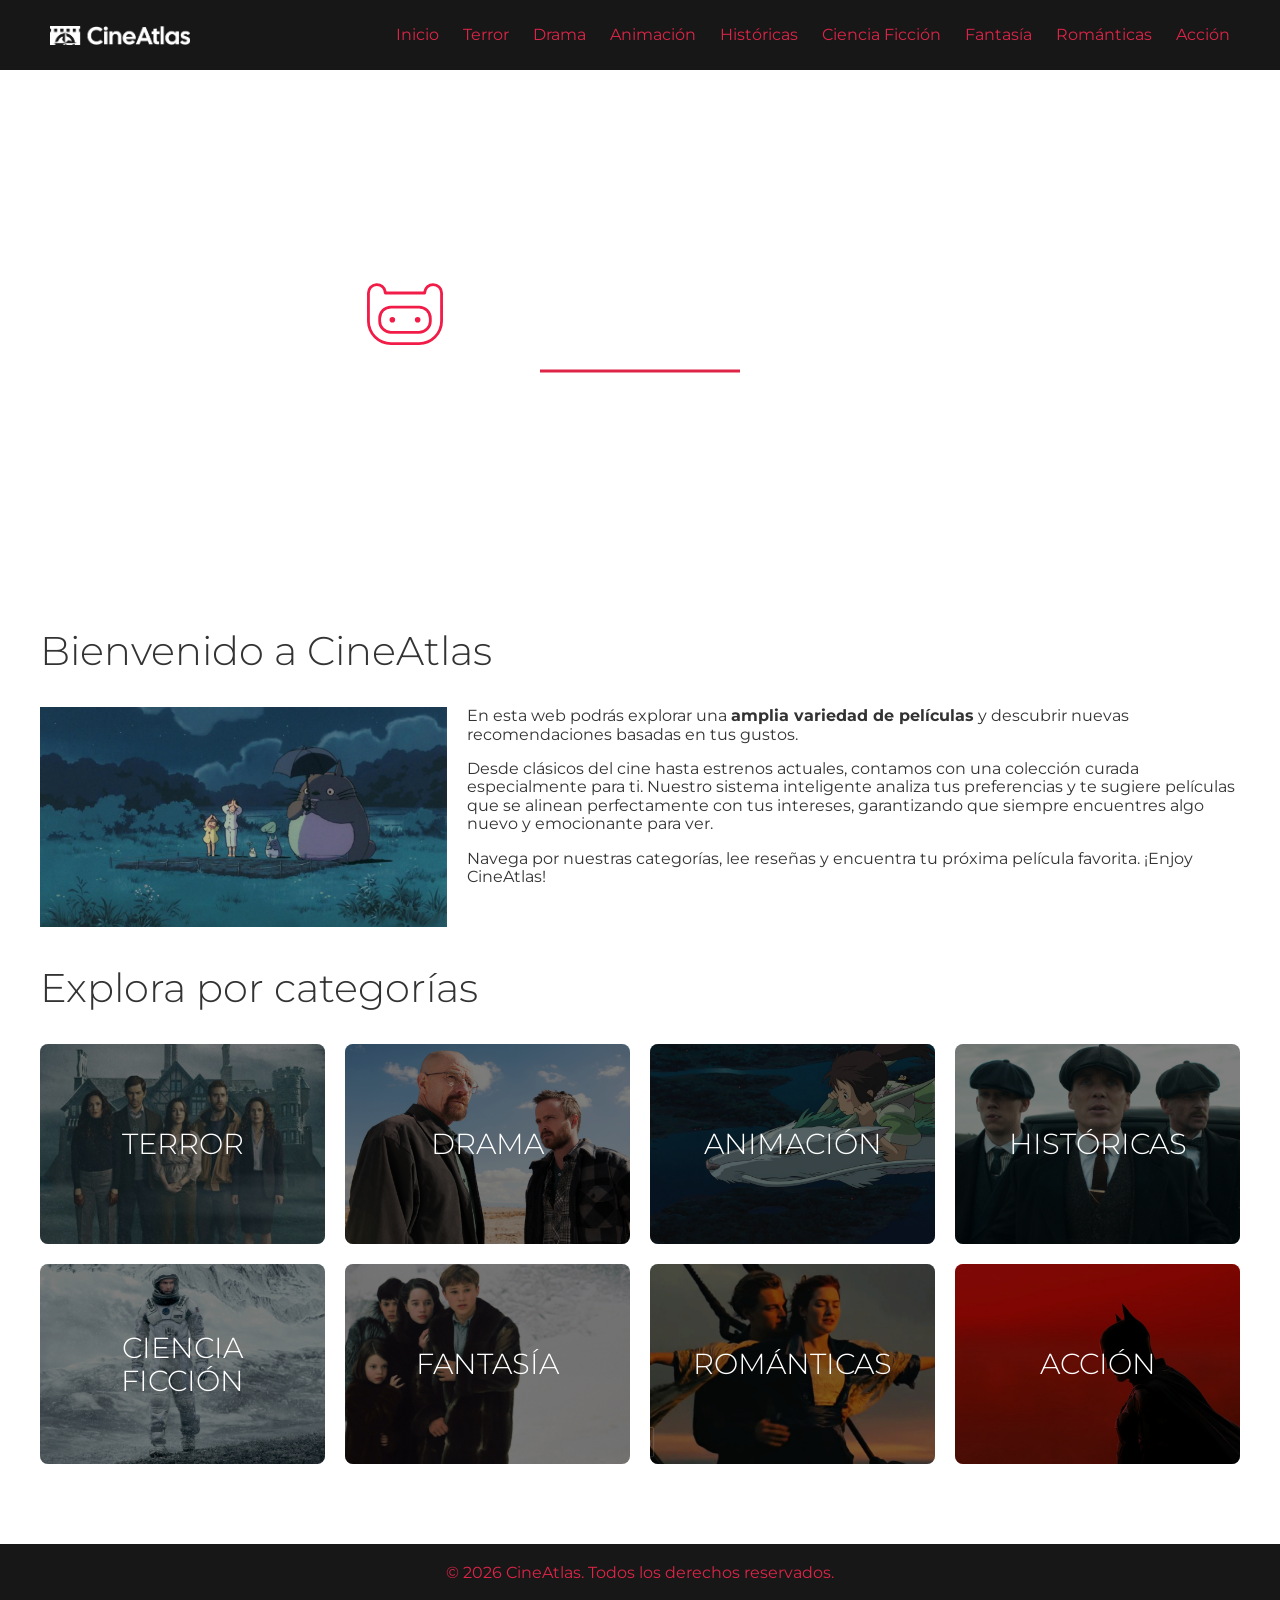
==== index.html @ 6f2cd860 "Merge branch 'main' into andiee" ====
<!DOCTYPE html>
<!--[if lt IE 7]>      <html class="no-js lt-ie9 lt-ie8 lt-ie7"> <![endif]-->
<!--[if IE 7]>         <html class="no-js lt-ie9 lt-ie8"> <![endif]-->
<!--[if IE 8]>         <html class="no-js lt-ie9"> <![endif]-->
<!--[if gt IE 8]>      <html class="no-js"> <!--<![endif]-->
<html>
    <head>
        <meta charset="utf-8">
        <meta http-equiv="X-UA-Compatible" content="IE=edge">
        <title>CineAtlas</title>
        <meta name="description" content="CineAtlas - página de recomendación de películas basada en la similitud de los géneros y las calificaciones de los usuarios.">
        <meta name="viewport" content="width=device-width, initial-scale=1">
        <!-- Favicons -->
        <link rel="icon" href="./favicon.ico" sizes="any">
        <link rel="icon" type="image/png" sizes="16x16" href="./assets/icons/favicon-16x16.png">
        <link rel="icon" type="image/png" sizes="32x32" href="./assets/icons/favicon-32x32.png">
        <link rel="apple-touch-icon" sizes="180x180" href="./assets/icons/apple-touch-icon.png">
        <link rel="manifest" href="./assets/icons/site.webmanifest">
        <link rel="stylesheet" href="./src/css/normalize.css">
        <link rel="stylesheet" href="./src/css/main.css">
    </head>
    <body>
        <!--[if lt IE 7]>
            <p class="browsehappy">You are using an <strong>outdated</strong> browser. Please <a href="#">upgrade your browser</a> to improve your experience.</p>
        <![endif]-->
        <header>
            <nav id="menu">
                <img id="logo" alt="CineAtlas Logo" src="./assets/img/logo_white.png">
                <ul>
                    <li><a href="./index.html">Inicio</a></li>
                    <li><a href="./pages/terror.html">Terror</a></li>
                    <li><a href="./pages/drama.html">Drama</a></li>
                    <li><a href="./pages/animacion.html">Animación</a></li>
                    <li><a href="./pages/historicas.html">Históricas</a></li>
                    <li><a href="./pages/cienciaficcion.html">Ciencia Ficción</a></li>
                    <li><a href="./pages/fantasia.html">Fantasía</a></li>
                    <li><a href="./pages/romanticas.html">Románticas</a></li>
                    <li><a href="./pages/accion.html">Acción</a></li>
                </ul>
            </nav>
        </header>
        <main id="home">
            <section class="hero">
                <video id="hero-video" src="./assets/video/hero_optimizado.mp4" autoplay muted loop></video>
                <div class="hero-text">
                    <h1 class="section-title"><img class="icon finn" src="./assets/icons/pages/home/finn.svg" alt="Finn Icon" /> CineAtlas</h1>
                    <p class="subtitle">¡El cine como nunca antes lo habías vivido!</p>
                </div>
            </section>
            <div class="container">
                <section id="bienvenida">
                    <h2>Bienvenido a CineAtlas</h2>
                    <article id="terminator_salvation_film" class="texto_foto">
                        <div class="listado_imagen">
                            <img src="./assets/img/animacion/My_Neighbour_Totoro_043.jpg" alt="Escena de la película My Neighbour Totoro">
                        </div>
                        <div class="listado_texto">
                            <p>En esta web podrás explorar una <strong>amplia variedad de películas</strong> y descubrir nuevas recomendaciones basadas en tus gustos.</p>
                            <p>Desde clásicos del cine hasta estrenos actuales, contamos con una colección curada especialmente para ti. Nuestro sistema inteligente analiza tus preferencias y te sugiere películas que se alinean perfectamente con tus intereses, garantizando que siempre encuentres algo nuevo y emocionante para ver.</p>
                            <p>Navega por nuestras categorías, lee reseñas y encuentra tu próxima película favorita. ¡Enjoy CineAtlas!</p>
                        </div>
                    </article>
                    </section>
                <section id="categorias">
                    <h2>Explora por categorías</h2>
                    <div class="categorias_grid">
                        <a href="./pages/terror.html" class="categoria_card"
                            style="background-image: url('./assets/img/terror/hill-house.jpg');">
                            <h3>Terror</h3>
                        </a>
                        <a href="./pages/drama.html" class="categoria_card"
                            style="background-image: url('./assets/img/drama/breaking-bad.jpg');">
                            <h3>Drama</h3>
                        </a>
                        <a href="./pages/animacion.html" class="categoria_card"
                            style="background-image: url('./assets/img/animacion/Spirited_Away_058.jpg');">
                            <h3>Animación</h3>
                        </a>
                        <a href="./pages/historicas.html" class="categoria_card"
                            style="background-image: url('./assets/img/historicas/peaky blinders.jpg');">
                            <h3>Históricas</h3>
                        </a>
                        <a href="./pages/cienciaficcion.html" class="categoria_card"
                            style="background-image: url('./assets/img/cienciaficcion/interestelar.jpg');">
                            <h3>Ciencia Ficción</h3>
                        </a>
                        <a href="./pages/fantasia.html" class="categoria_card"
                            style="background-image: url('./assets/img/fantasia/narnia.jpg');">
                            <h3>Fantasía</h3>
                        </a>
                        <a href="./pages/romanticas.html" class="categoria_card"
                            style="background-image: url('./assets/img/romanticas/titanic.jpg');">
                            <h3>Románticas</h3>
                        </a>
                        <a href="./pages/accion.html" class="categoria_card"
                            style="background-image: url('./assets/img/accion/the_batman.jpg');">
                            <h3>Acción</h3>
                        </a>
                </section>
            </div>
        </main>
        <footer>
            <p>&copy; 2026 CineAtlas. Todos los derechos reservados.</p>
        </footer>
        <script src="./src/js/main.js" async defer></script>
    </body>
</html>
---- src/css/main.css ----
@import url('https://fonts.googleapis.com/css2?family=Montserrat:ital@0;1&display=swap');
@import url('https://fonts.googleapis.com/css2?family=Montserrat:ital,wght@0,300;1,300&display=swap');

:root {
    --primary-color: #171717;
    --secondary-color: #de2547;
    --background-color: #ffffff;
    --text-color: #333;
    --text-button-color: #ffffff;
    --font-family: "Montserrat", sans-serif;
    --font-weight-titulos: 300;
    --font-weight-texto: 400;
    --color-hover: color-mix(in hsl shorter hue, var(--secondary-color) 100%, #000000 19.4%);
    --color-star: #d6c100;
}

html, body {
    height: 100%; /* Que el contenido ocupe el espacio disponible */
}

body {
    padding: 0;
    background-color: var(--background-color);
    box-sizing: border-box;
    font-family: var(--font-family);
    font-optical-sizing: auto;
    font-weight: var(--font-weight-texto);
    font-style: normal;
    color: var(--text-color);

    /* Que el contenido ocupe el espacio disponible */
    display: flex;
    flex-direction: column;
    min-height: 100vh;
}

main {
    flex: 1; /* Que el contenido ocupe el espacio disponible */
}

h1, h2, h3, h4, h5, h6 {
    font-weight: var(--font-weight-titulos);
    font-style: normal;
}

h1 {
    font-size: 3em;
}

h2 {
    font-size: 2.5em;
}

h3 {
    font-size: 2em;
}

p {
    margin: 0 0 1em 0;
}

/* Estilos para enlaces */
a {
    text-decoration: none;
    color: inherit;
}

a:hover, a:focus, a:active {
    color: var(--color-hover);
    text-decoration: underline;
}

/* Estilos para listas */
ul, ol {
    padding-left: 20px;
    text-decoration: none;
}

li {
  display: inline-block;
}

/* Estilos para tablas */
table {
    border-collapse: collapse;
    width: 100%;
}

/* Botones */
.btn {
    background-color: var(--secondary-color);
    color: var(--text-button-color);
    border: none;
    padding: 10px 20px;
    cursor: pointer;
}

.btn:hover, .btn:focus, .btn:active {
    background-color: var(--color-hover);
    position: relative;
    top: -1px;
}

/* Iconos */

.icon {
  width: 60px;
  height: auto;
}

h2:has(.icon) {
  display: flex;
  align-items: center;
  gap: 10px;
}

/* CONTENEDOR GENERAL */
.container {
  max-width: 1200px;
  margin: 0 auto;
  padding: 20px;
}

/* Header / Menú principal */

/* Barra superior negra */
header {
  background-color: var(--primary-color);
  width: 100%;
}

#logo {
  width: 100%;
  max-width: 140px;
  padding: 10px;
  height: auto;
}

/* Contenedor del menú */
nav#menu {
  display: flex;
  flex-direction: row;
  justify-content: space-between;
  align-items: center;
  gap: 20px;
  max-width: 1200px; /* Limito la anchura máxima del menú para pantallas muy grandes */
  margin: auto; /* Centro el menú */
  padding: 10px 20px; /* Añado márgenes interiores*/
}

/* Enlaces del menú */
nav#menu a {
  color: var(--secondary-color);
  font-size: 1em;
  padding: 0 10px;
}

nav#menu a:hover, nav#menu a:focus, nav#menu a:active {
  color: var(--color-hover);
  text-decoration: none; /* Quito el subrayado de los enlaces del menú cuando tengo el cursor encima */
}

/* Títulos de sección */

.section-title {
  text-align: center;
  text-transform: uppercase; /* Siempre en mayúsculas */
  margin: 40px 0; /* Centrado con espacio arriba y abajo*/
  position: relative;
}

.subtitle {
  color: var(--background-color);
}


/* Línea roja debajo del título */
.section-title::after {
  content: "";
  display: block;
  width: 200px;
  height: 3px;
  background-color: var(--secondary-color);
  margin: 10px auto 0 auto; /* Centra la línea */
}


.icon_star {
  fill: var(--color-star);
}


.timeline ul {
  display: flex;
  flex-direction: column;
  align-items: center;
}

.timeline ul li {
  position: relative;
  margin-bottom: 40px;
  background-color: var(--secondary-color);
  color: var(--background-color);
  padding: 10px;
}
.timeline ul li::after {
  content: "";
  position: absolute;
  bottom: -40px;
  left: 50%;
  height: 40px;
  width: 2px;
  background-color: var(--secondary-color);
}

.timeline ul li:last-child::after {
  display: none;
}


/* Footer negro y rojo */

footer {
  background-color: var(--primary-color);
  color: var(--secondary-color);
  text-align: center;
  padding: 20px;
  margin-top: 60px; /* Separación con el contenido */
}

footer p {
  margin: 0;
}


/*********************
******** HOME ********
**********************/

.hero {
  position: relative;
}

.hero #hero-video {
  width: 100%;
  height: auto;
  max-height: 500px;
  object-fit: cover;
  object-position: center 30%;
  position: relative;
  filter: brightness(50%);
}

.hero .hero-text {
  position: absolute;
  width: 100%;
  top: 40%;
}

.hero .section-title {
  width: 100%;
  font-size: 5em;
  transform: translateY(-50%);
  color: var(--background-color);
  margin-bottom: 0;
}

.hero .section-title .icon.finn {
  width: 90px;
  position: relative;
  top: 19px;
  filter: brightness(0) saturate(100%) invert(23%) sepia(94%) saturate(5573%) hue-rotate(339deg) brightness(98%) contrast(93%);
  animation: colorinchis 1s linear infinite;
}


.hero .subtitle {
  width: 100%;
  font-size: 2.7em;
  text-align: center;
  transform: translateY(-50%);
  color: var(--background-color);
  margin: 0;
}

#bienvenida article {
  display: flex;
  gap: 20px;
}
#bienvenida article img{
  max-width: 100%;
  height: auto;
}

.categorias_grid {
  display: grid;
  grid-template-columns: repeat(auto-fit, minmax(250px, 1fr));
  gap: 20px;
  margin-top: 30px;
}

.categoria_card {
  position: relative;
  display: flex;
  align-items: center;
  justify-content: center;
  min-height: 200px;
  background-size: cover;
  background-position: center;
  background-repeat: no-repeat;
  border-radius: 8px;
  overflow: hidden;
  transition: transform 0.3s ease;
}

.categoria_card::before {
  content: "";
  position: absolute;
  top: 0;
  left: 0;
  width: 100%;
  height: 100%;
  background-color: rgba(0, 0, 0, 0.5);
  transition: background-color 0.3s ease;
}

.categoria_card h3 {
  position: relative;
  z-index: 1;
  color: var(--background-color);
  text-align: center;
  margin: 0;
  padding: 20px;
  font-size: 1.8em;
  text-transform: uppercase;
}

.categoria_card:hover {
  transform: translateY(-5px);
}

.categoria_card:hover::before {
  background-color: rgba(0, 0, 0, 0.3);
}

.categoria_card:hover h3 {
  text-decoration: none;
  color: var(--background-color);
}

/* Animaciones */
@keyframes colorinchis {
  0% {
    filter: brightness(0) saturate(100%) invert(23%) sepia(94%) saturate(5573%) hue-rotate(0deg) brightness(98%) contrast(93%);
  }
  100% {
    filter: brightness(0) saturate(100%) invert(23%) sepia(94%) saturate(5573%) hue-rotate(360deg) brightness(98%) contrast(93%);
  }
}
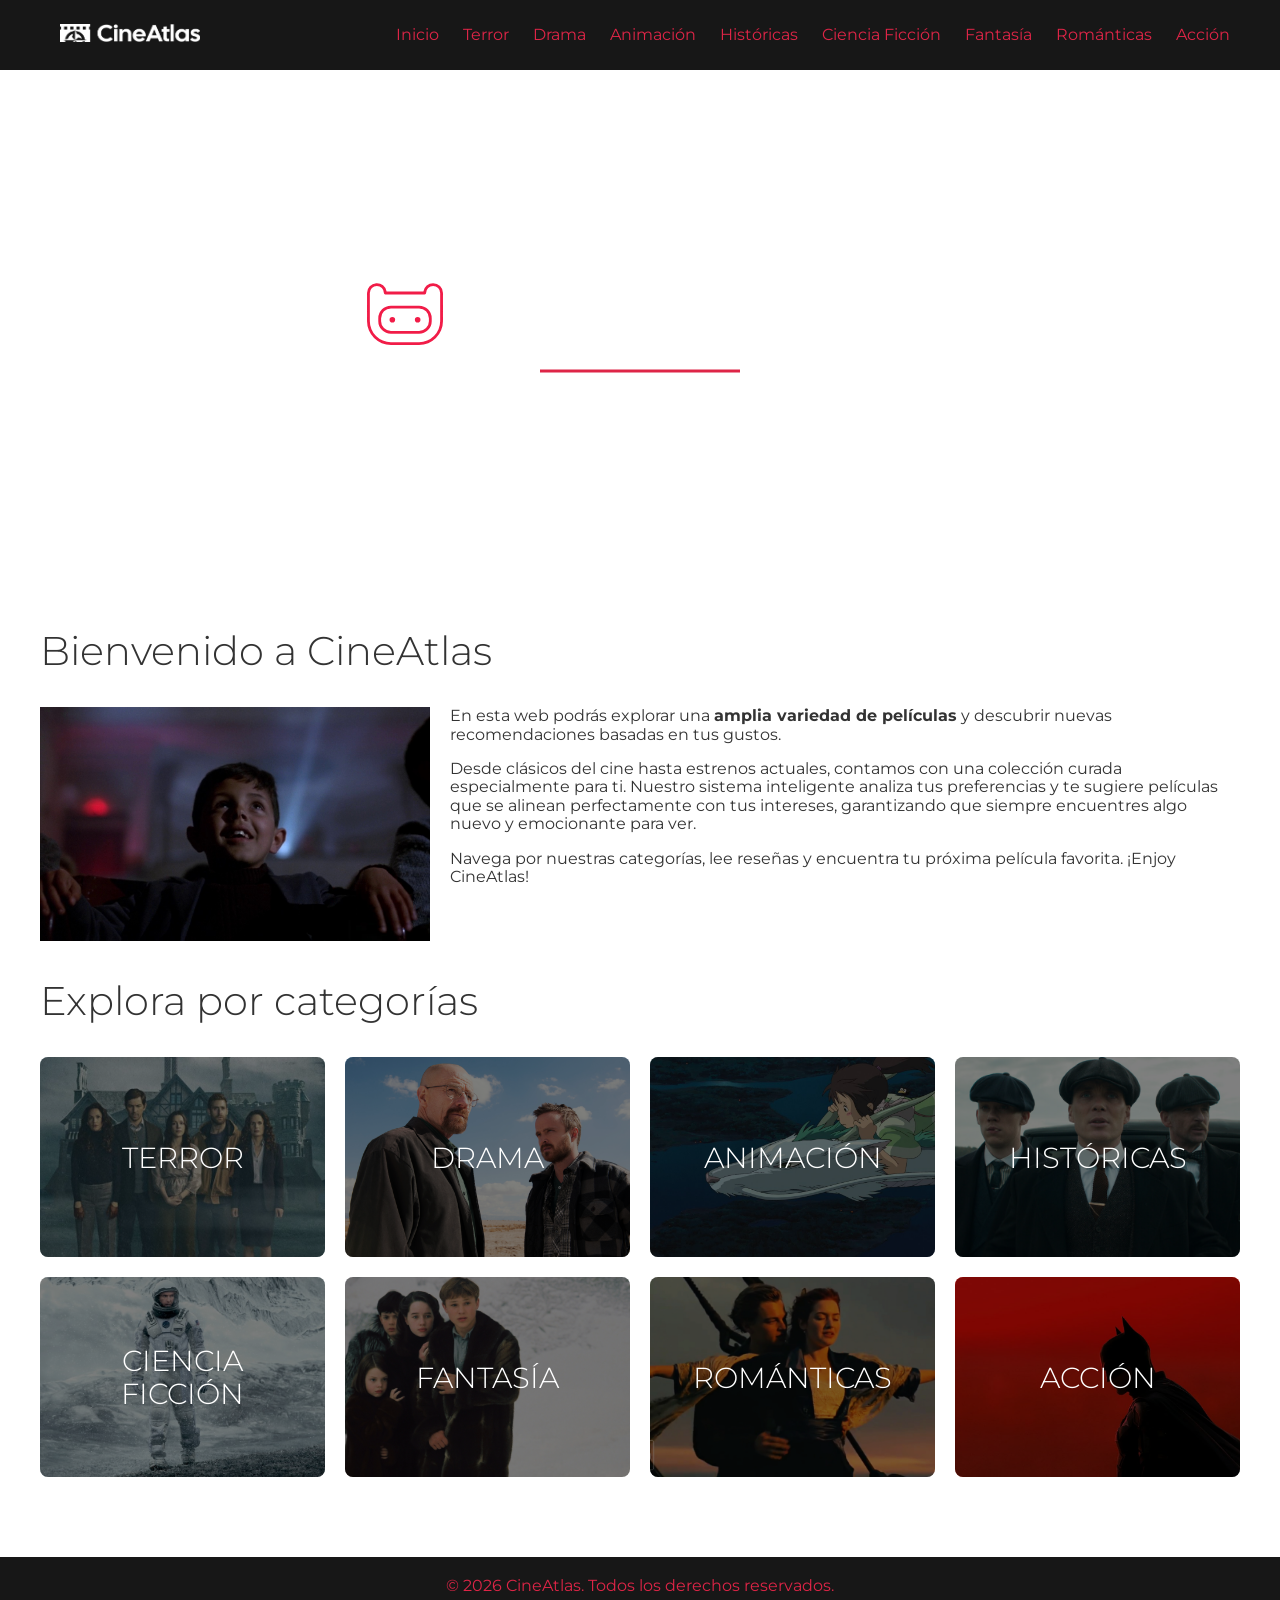
==== commit 0c5ebcdf: "Merge pull request #5 from VegaTF/mar Imagen index y enlace logo menu en todas las páginas" ====
--- a/index.html
+++ b/index.html
@@ -25,7 +25,7 @@
         <![endif]-->
         <header>
             <nav id="menu">
-                <img id="logo" alt="CineAtlas Logo" src="./assets/img/logo_white.png">
+                <a href="./index.html"><img id="logo" alt="CineAtlas Logo" src="./assets/img/logo_white.png"></a>
                 <ul>
                     <li><a href="./index.html">Inicio</a></li>
                     <li><a href="./pages/terror.html">Terror</a></li>
@@ -52,7 +52,7 @@
                     <h2>Bienvenido a CineAtlas</h2>
                     <article id="terminator_salvation_film" class="texto_foto">
                         <div class="listado_imagen">
-                            <img src="./assets/img/animacion/My_Neighbour_Totoro_043.jpg" alt="Escena de la película My Neighbour Totoro">
+                            <img src="./assets/img/cinema_paradiso.jpg" alt="Escena de la película Cinema Paradiso">
                         </div>
                         <div class="listado_texto">
                             <p>En esta web podrás explorar una <strong>amplia variedad de películas</strong> y descubrir nuevas recomendaciones basadas en tus gustos.</p>
--- a/src/css/main.css
+++ b/src/css/main.css
@@ -356,4 +356,14 @@
   100% {
     filter: brightness(0) saturate(100%) invert(23%) sepia(94%) saturate(5573%) hue-rotate(360deg) brightness(98%) contrast(93%);
   }
+}
+
+/*FINN MUEVE LA CABECITA CUANDO PASAS POR EL*/
+.icon {
+    width: 50px;
+    transition: transform 0.5s;
+}
+
+.icon:hover {
+    transform: rotate(20deg);
 }
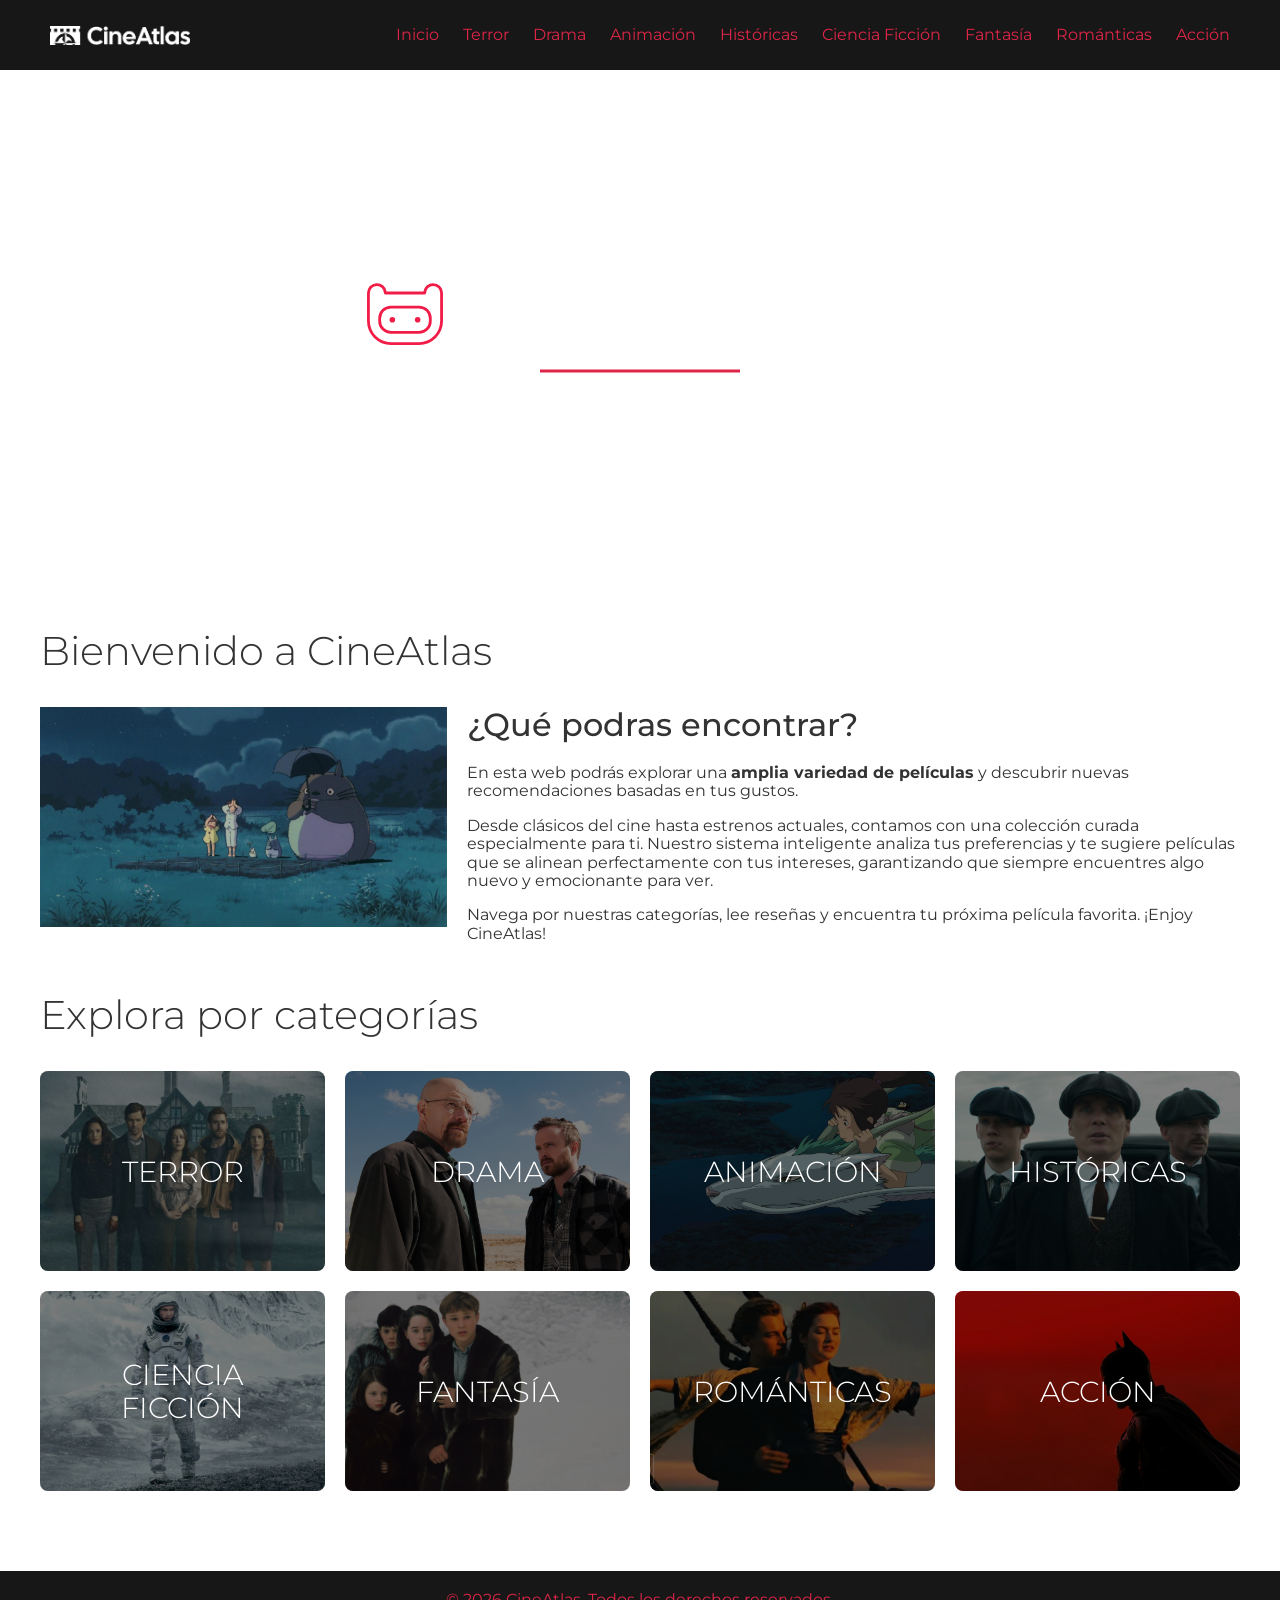
==== commit 997f8ede: "🚀perf:(🟢 App): Cambios para pasar validación html css" ====
--- a/index.html
+++ b/index.html
@@ -2,8 +2,8 @@
 <!--[if lt IE 7]>      <html class="no-js lt-ie9 lt-ie8 lt-ie7"> <![endif]-->
 <!--[if IE 7]>         <html class="no-js lt-ie9 lt-ie8"> <![endif]-->
 <!--[if IE 8]>         <html class="no-js lt-ie9"> <![endif]-->
-<!--[if gt IE 8]>      <html class="no-js"> <!--<![endif]-->
-<html>
+<!--[if gt IE 8]>      <html class="no-js"> <![endif]-->
+<html lang="es">
     <head>
         <meta charset="utf-8">
         <meta http-equiv="X-UA-Compatible" content="IE=edge">
@@ -25,7 +25,7 @@
         <![endif]-->
         <header>
             <nav id="menu">
-                <a href="./index.html"><img id="logo" alt="CineAtlas Logo" src="./assets/img/logo_white.png"></a>
+                <img id="logo" alt="CineAtlas Logo" src="./assets/img/logo_white.png">
                 <ul>
                     <li><a href="./index.html">Inicio</a></li>
                     <li><a href="./pages/terror.html">Terror</a></li>
@@ -50,11 +50,12 @@
             <div class="container">
                 <section id="bienvenida">
                     <h2>Bienvenido a CineAtlas</h2>
-                    <article id="terminator_salvation_film" class="texto_foto">
+                    <article id="intro-cineatlas">
                         <div class="listado_imagen">
-                            <img src="./assets/img/cinema_paradiso.jpg" alt="Escena de la película Cinema Paradiso">
+                            <img src="./assets/img/animacion/My_Neighbour_Totoro_043.jpg" alt="Escena de la película My Neighbour Totoro">
                         </div>
                         <div class="listado_texto">
+                            <h3>¿Qué podras encontrar?</h3>
                             <p>En esta web podrás explorar una <strong>amplia variedad de películas</strong> y descubrir nuevas recomendaciones basadas en tus gustos.</p>
                             <p>Desde clásicos del cine hasta estrenos actuales, contamos con una colección curada especialmente para ti. Nuestro sistema inteligente analiza tus preferencias y te sugiere películas que se alinean perfectamente con tus intereses, garantizando que siempre encuentres algo nuevo y emocionante para ver.</p>
                             <p>Navega por nuestras categorías, lee reseñas y encuentra tu próxima película favorita. ¡Enjoy CineAtlas!</p>
@@ -96,6 +97,7 @@
                             style="background-image: url('./assets/img/accion/the_batman.jpg');">
                             <h3>Acción</h3>
                         </a>
+                    </div>
                 </section>
             </div>
         </main>
--- a/src/css/main.css
+++ b/src/css/main.css
@@ -10,7 +10,7 @@
     --font-family: "Montserrat", sans-serif;
     --font-weight-titulos: 300;
     --font-weight-texto: 400;
-    --color-hover: color-mix(in hsl shorter hue, var(--secondary-color) 100%, #000000 19.4%);
+    --color-hover: #AF2A42;
     --color-star: #d6c100;
 }
 
@@ -23,7 +23,7 @@
     background-color: var(--background-color);
     box-sizing: border-box;
     font-family: var(--font-family);
-    font-optical-sizing: auto;
+    /* font-optical-sizing: auto; Otra cosa que no valida jigsaw */
     font-weight: var(--font-weight-texto);
     font-style: normal;
     color: var(--text-color);
@@ -287,6 +287,13 @@
   display: flex;
   gap: 20px;
 }
+
+#bienvenida article h3 {
+    margin: 0 0 20px 0;
+    font-weight: 500;
+}
+
+
 #bienvenida article img{
   max-width: 100%;
   height: auto;
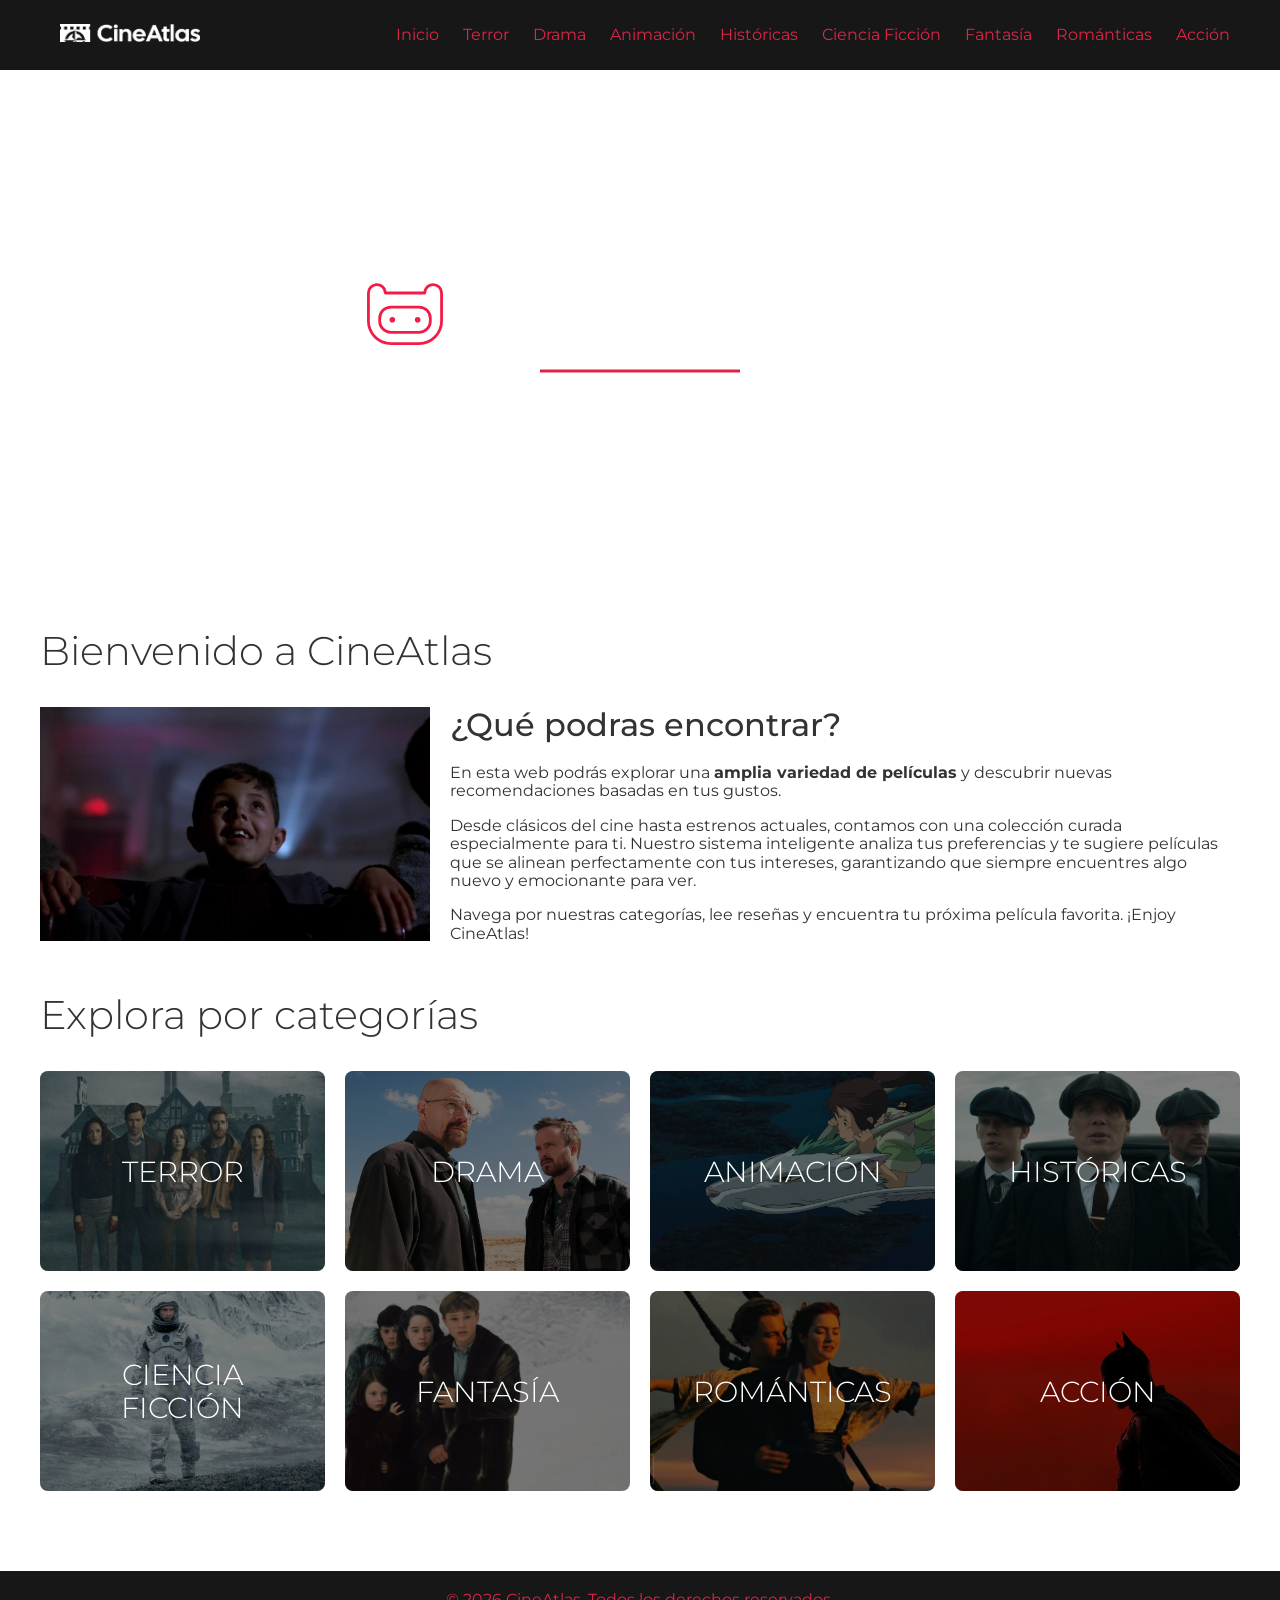
==== commit d54b8dbf: "Merge branch 'main' of github.com:VegaTF/CineAtlas" ====
--- a/index.html
+++ b/index.html
@@ -25,7 +25,7 @@
         <![endif]-->
         <header>
             <nav id="menu">
-                <img id="logo" alt="CineAtlas Logo" src="./assets/img/logo_white.png">
+                <a href="./index.html"><img id="logo" alt="CineAtlas Logo" src="./assets/img/logo_white.png"></a>
                 <ul>
                     <li><a href="./index.html">Inicio</a></li>
                     <li><a href="./pages/terror.html">Terror</a></li>
@@ -52,7 +52,7 @@
                     <h2>Bienvenido a CineAtlas</h2>
                     <article id="intro-cineatlas">
                         <div class="listado_imagen">
-                            <img src="./assets/img/animacion/My_Neighbour_Totoro_043.jpg" alt="Escena de la película My Neighbour Totoro">
+                            <img src="./assets/img/cinema_paradiso.jpg" alt="Escena de la película Cinema Paradiso">
                         </div>
                         <div class="listado_texto">
                             <h3>¿Qué podras encontrar?</h3>
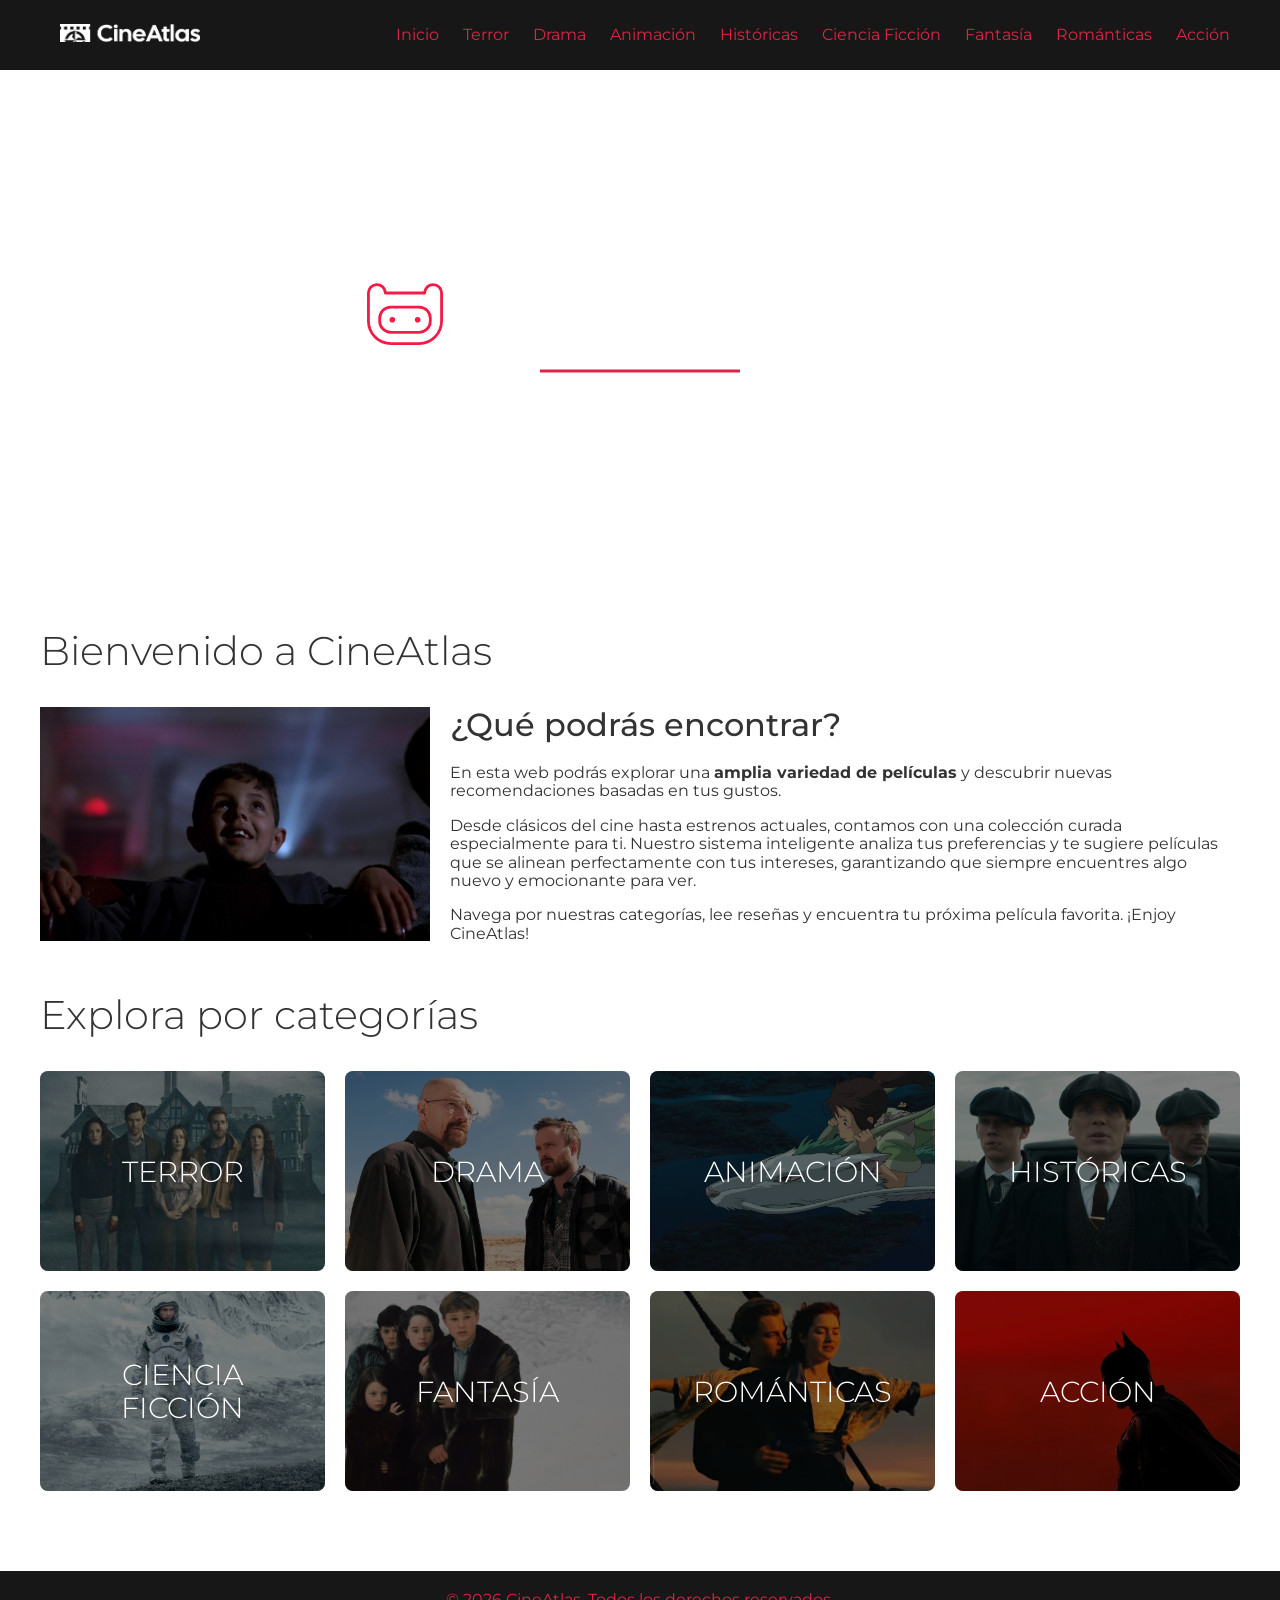
==== commit ea78c0e0: "fix(app): añade acento faltante en index.html" ====
--- a/index.html
+++ b/index.html
@@ -3,29 +3,46 @@
 <!--[if IE 7]>         <html class="no-js lt-ie9 lt-ie8"> <![endif]-->
 <!--[if IE 8]>         <html class="no-js lt-ie9"> <![endif]-->
 <!--[if gt IE 8]>      <html class="no-js"> <![endif]-->
+
+<!--Declaración del idioma utilizado para la configuración adecuada del HTML-->
 <html lang="es">
     <head>
+        <!--Configuración predeterminada para soportar tildes y caracteres especiales-->
         <meta charset="utf-8">
+        <!--Compatibilidad con Internet Explorer-->
         <meta http-equiv="X-UA-Compatible" content="IE=edge">
+        <!--Título de la pestaña del navegador-->
         <title>CineAtlas</title>
+        <!--Descripción para motores de búsqueda-->
         <meta name="description" content="CineAtlas - página de recomendación de películas basada en la similitud de los géneros y las calificaciones de los usuarios.">
+        <!--Diseño responsive para que se adapte la página al ancho del dispositivo que la use-->
         <meta name="viewport" content="width=device-width, initial-scale=1">
-        <!-- Favicons -->
+
+
+        <!-- Favicons iconos que aparecen en la pestaña del navegador-->
         <link rel="icon" href="./favicon.ico" sizes="any">
         <link rel="icon" type="image/png" sizes="16x16" href="./assets/icons/favicon-16x16.png">
         <link rel="icon" type="image/png" sizes="32x32" href="./assets/icons/favicon-32x32.png">
+        <!--Icono especial para dispositivos Apple-->
         <link rel="apple-touch-icon" sizes="180x180" href="./assets/icons/apple-touch-icon.png">
+        <!--Manifest para comportamiento PWA: archivo JSON que define cómo se comporta la web si se instala como app-->
         <link rel="manifest" href="./assets/icons/site.webmanifest">
+        <!--Links a los CSS. Normalize resetea estilos del navegador y main.css contiene los estilos globales, es decir, el css del index va a definir los estilos globales generales-->
         <link rel="stylesheet" href="./src/css/normalize.css">
         <link rel="stylesheet" href="./src/css/main.css">
     </head>
+
+
     <body>
+         <!--Aviso para navegadores muy antiguos (IE6 o inferior) que no soportan la web correctamente-->
         <!--[if lt IE 7]>
             <p class="browsehappy">You are using an <strong>outdated</strong> browser. Please <a href="#">upgrade your browser</a> to improve your experience.</p>
         <![endif]-->
         <header>
             <nav id="menu">
+                <!--Pulsar el icono de CineAtlas deriva directamente a la página de inicio-->
                 <a href="./index.html"><img id="logo" alt="CineAtlas Logo" src="./assets/img/logo_white.png"></a>
+                <!--Lista desordenada con enlaces a todas las páginas de género-->
                 <ul>
                     <li><a href="./index.html">Inicio</a></li>
                     <li><a href="./pages/terror.html">Terror</a></li>
@@ -39,31 +56,47 @@
                 </ul>
             </nav>
         </header>
+
+         <!--CONTENIDO PRINCIPAL DE LA PÁGINA-->
         <main id="home">
+            <!--Sección hero: vídeo de fondo con título y subtítulo encima-->
             <section class="hero">
+                <!--Vídeo de fondo que se reproduce automáticamente, sin sonido y en bucle (mute&loop)-->
                 <video id="hero-video" src="./assets/video/hero_optimizado.mp4" autoplay muted loop></video>
+                <!--Texto superpuesto sobre el vídeo-->
                 <div class="hero-text">
+                    <!--Icono de Finn decorativo en formato SVG acompañando al titulo con animación en el respectivo css-->
                     <h1 class="section-title"><img class="icon finn" src="./assets/icons/pages/home/finn.svg" alt="Finn Icon" /> CineAtlas</h1>
+                    <!--Titulo principal de bienvenida a la página-->
                     <p class="subtitle">¡El cine como nunca antes lo habías vivido!</p>
                 </div>
             </section>
+
+             <!--Contenedor centrado con ancho máximo definido en el CSS-->
             <div class="container">
+                <!--Sección de bienvenida con imagen y texto descriptivo de la web-->
                 <section id="bienvenida">
                     <h2>Bienvenido a CineAtlas</h2>
+                    <!--Article con imagen a un lado y texto al otro-->
                     <article id="intro-cineatlas">
+                        <!--Imagen ilustrativa de la sección. Localizada a la izquierda del texto-->
                         <div class="listado_imagen">
                             <img src="./assets/img/cinema_paradiso.jpg" alt="Escena de la película Cinema Paradiso">
                         </div>
                         <div class="listado_texto">
-                            <h3>¿Qué podras encontrar?</h3>
+                             <!--Texto explicativo de qué ofrece la web-->
+                            <h3>¿Qué podrás encontrar?</h3>
                             <p>En esta web podrás explorar una <strong>amplia variedad de películas</strong> y descubrir nuevas recomendaciones basadas en tus gustos.</p>
                             <p>Desde clásicos del cine hasta estrenos actuales, contamos con una colección curada especialmente para ti. Nuestro sistema inteligente analiza tus preferencias y te sugiere películas que se alinean perfectamente con tus intereses, garantizando que siempre encuentres algo nuevo y emocionante para ver.</p>
                             <p>Navega por nuestras categorías, lee reseñas y encuentra tu próxima película favorita. ¡Enjoy CineAtlas!</p>
                         </div>
                     </article>
                     </section>
+
+                <!--Sección de categorías: grid de "tarjetas" de presentación de los géneros que enlazan a cada página que se abre en la misma pestaña, no en una ventana nueva-->
                 <section id="categorias">
                     <h2>Explora por categorías</h2>
+                <!--Grid de tarjetas. Cada una tiene una imagen de fondo definida con style inline (basicamente usar css DENTRO del propio codigo html) y enlaza a su página-->
                     <div class="categorias_grid">
                         <a href="./pages/terror.html" class="categoria_card"
                             style="background-image: url('./assets/img/terror/hill-house.jpg');">
@@ -99,11 +132,14 @@
                         </a>
                     </div>
                 </section>
-            </div>
+            </div> <!--Fin del div .container-->
         </main>
+
+        <!--Pie de página con copyright-->
         <footer>
             <p>&copy; 2026 CineAtlas. Todos los derechos reservados.</p>
         </footer>
+        <!--Script principal cargado de forma asíncrona para no bloquear el renderizado-->
         <script src="./src/js/main.js" async defer></script>
     </body>
 </html>
--- a/src/css/main.css
+++ b/src/css/main.css
@@ -1,48 +1,61 @@
+/* Importación de la fuente Montserrat desde Google Fonts en sus variantes normal e itálica */
 @import url('https://fonts.googleapis.com/css2?family=Montserrat:ital@0;1&display=swap');
+/* Importación de Montserrat en peso 300 (light) para títulos */
 @import url('https://fonts.googleapis.com/css2?family=Montserrat:ital,wght@0,300;1,300&display=swap');
 
+
+/*VARIABLES GLOBALES
+Paleta de colores, tipografía y pesos de fuente
+reutilizables en todo el proyecto*/
 :root {
-    --primary-color: #171717;
-    --secondary-color: #de2547;
-    --background-color: #ffffff;
-    --text-color: #333;
-    --text-button-color: #ffffff;
-    --font-family: "Montserrat", sans-serif;
-    --font-weight-titulos: 300;
-    --font-weight-texto: 400;
-    --color-hover: #AF2A42;
-    --color-star: #d6c100;
-}
-
+    --primary-color: #171717; /*Negro: Fondo de footer y header*/
+    --secondary-color: #de2547; /*Rojo: Color secundario elegido para botones y detalles*/
+    --background-color: #ffffff; /*Blanco: Fondo general de la página. Sobre todo los subgéneros*/
+    --text-color: #333; /*Gris oscuro: color del texto general */
+    --text-button-color: #ffffff; /*Blanco: color del texto de los botones */
+    --font-family: "Montserrat", sans-serif; /*Fuente Montserrat importada, indicada anteriormente*/
+    --font-weight-titulos: 300; /*Light: títulos más finos y elegantes */
+    --font-weight-texto: 400; /*Regular: peso estándar para el texto */
+    --color-hover: #AF2A42; /*Rojo oscuro: color al pasar el cursor */
+    --color-star: #d6c100; /*Amarillo: color del icono de estrella del ranking */
+}
+
+/*ESTRUCTURA BASE
+Altura y disposición general de la página*/
 html, body {
-    height: 100%; /* Que el contenido ocupe el espacio disponible */
+    height: 100%; /* Que el contenido ocupe el espacio disponible. Es decir, el HTML y el body ocupan toda la altura de la ventana*/
 }
 
 body {
-    padding: 0;
-    background-color: var(--background-color);
-    box-sizing: border-box;
+    padding: 0; /* Sin relleno exterior para que ocupe todo el ancho */
+    background-color: var(--background-color); /* Fondo blanco definido en las variables */
+    box-sizing: border-box; /* Paddin y border incluidos en el ancho total*/
     font-family: var(--font-family);
     /* font-optical-sizing: auto; Otra cosa que no valida jigsaw */
     font-weight: var(--font-weight-texto);
     font-style: normal;
     color: var(--text-color);
 
-    /* Que el contenido ocupe el espacio disponible */
+    /* Flexbox en columna para que el footer siempre quede pegado abajo */
     display: flex;
     flex-direction: column;
     min-height: 100vh;
 }
 
+
 main {
     flex: 1; /* Que el contenido ocupe el espacio disponible */
 }
 
+/*TIPOGRAFÍA
+Estilos globales de títulos y párrafos*/
+/* Todos los títulos usan el peso light definido en las variables */
 h1, h2, h3, h4, h5, h6 {
     font-weight: var(--font-weight-titulos);
-    font-style: normal;
-}
-
+    font-style: normal; /*Sin cursiva, sin ningun efecto extra*/
+}
+
+/*Diferentes tamaños de la fuente dependiendo del header*/
 h1 {
     font-size: 3em;
 }
@@ -55,38 +68,53 @@
     font-size: 2em;
 }
 
+/* Margen inferior en los párrafos para separación entre bloques de texto */
 p {
     margin: 0 0 1em 0;
 }
 
-/* Estilos para enlaces */
+
+/*ENLACES*/
+/* Sin subrayado por defecto y heredando el color del contenedor */
 a {
     text-decoration: none;
     color: inherit;
 }
 
+/* Al interactuar con el enlace se muestra en rojo oscuro con subrayado
+Hover: estado activado al pasar el cursor por encima 
+Focus: Cuando está seleccionado el elemento con el teclado 
+Active: justo cuando se hace click se activa
+Visited (aunque no salga lo pongo para tenerlo presente): se marca al haber entrado ya en el enlace*/
 a:hover, a:focus, a:active {
     color: var(--color-hover);
     text-decoration: underline;
 }
 
+/*LISTAS*/
 /* Estilos para listas */
 ul, ol {
     padding-left: 20px;
     text-decoration: none;
 }
 
+/* Los elementos de lista se muestran en línea (usados en el menú de navegación) */
 li {
   display: inline-block;
 }
 
+/*TABLAS*/
 /* Estilos para tablas */
+/* Bordes colapsados y ancho completo por defecto para todas las tablas */
 table {
     border-collapse: collapse;
     width: 100%;
 }
 
-/* Botones */
+
+/*BOTONES
+Estilo para los botones*/
+/*Configuración de los botones predefinida en las variables anteriormente*/
 .btn {
     background-color: var(--secondary-color);
     color: var(--text-button-color);
@@ -95,40 +123,44 @@
     cursor: pointer;
 }
 
+/* Al interactuar sube ligeramente y oscurece el color para dar sensación de clic */
 .btn:hover, .btn:focus, .btn:active {
     background-color: var(--color-hover);
     position: relative;
     top: -1px;
 }
 
-/* Iconos */
-
+
+/* ICONOS
+Estilo para los iconos */
+/* Tamaño base de los iconos SVG */
 .icon {
   width: 60px;
   height: auto;
 }
 
+/* Si un h2 contiene un icono, se alinea en fila con él */
 h2:has(.icon) {
   display: flex;
   align-items: center;
   gap: 10px;
 }
 
-/* CONTENEDOR GENERAL */
+/* CONTENEDOR GENERAL
+Centra el contenido y limita el ancho máximo */
 .container {
   max-width: 1200px;
   margin: 0 auto;
   padding: 20px;
 }
 
-/* Header / Menú principal */
-
-/* Barra superior negra */
+/* HEADER / MENÚ PRINCIPAL DE NAVEGACIÓN */
+/* Barra superior negra en todo lo ancho */
 header {
   background-color: var(--primary-color);
   width: 100%;
 }
-
+/* Logo con tamaño máximo controlado */
 #logo {
   width: 100%;
   max-width: 140px;
@@ -136,7 +168,7 @@
   height: auto;
 }
 
-/* Contenedor del menú */
+/* Menú en fila con logo a la izquierda y enlaces a la derecha */
 nav#menu {
   display: flex;
   flex-direction: row;
@@ -148,20 +180,21 @@
   padding: 10px 20px; /* Añado márgenes interiores*/
 }
 
-/* Enlaces del menú */
+/* Enlaces del menú, y su color secundario */
 nav#menu a {
   color: var(--secondary-color);
   font-size: 1em;
   padding: 0 10px;
 }
 
+/* Al interactuar se oscurece el color*/
 nav#menu a:hover, nav#menu a:focus, nav#menu a:active {
   color: var(--color-hover);
   text-decoration: none; /* Quito el subrayado de los enlaces del menú cuando tengo el cursor encima */
 }
 
-/* Títulos de sección */
-
+
+/* TÍTULOS DE SECCIÓN */
 .section-title {
   text-align: center;
   text-transform: uppercase; /* Siempre en mayúsculas */
@@ -169,33 +202,37 @@
   position: relative;
 }
 
+/*Color definido en las variables anteriores*/
 .subtitle {
   color: var(--background-color);
 }
 
 
-/* Línea roja debajo del título */
+/* Línea roja debajo del título. Esto realmente no necesita HTML extra (no sale en el código) ha sido generada utilizando unicamente css */
 .section-title::after {
   content: "";
   display: block;
   width: 200px;
   height: 3px;
-  background-color: var(--secondary-color);
-  margin: 10px auto 0 auto; /* Centra la línea */
-}
-
-
+  background-color: var(--secondary-color); /*Color definido previamente*/
+  margin: 10px auto 0 auto; /* Centra la línea respecto al titulo*/
+}
+
+/*ICONITO DE ESTRELLITA DEL RANKING*/
+/* Color amarillo (definido anteriormente) para el SVG de estrella */
 .icon_star {
   fill: var(--color-star);
 }
 
-
+/*TIMELINE
+Lista vertical con línea conectora entre los distintos elementos de la lista, en recuadritos rojos*/
+/*Queremos los elementos apilados en columna centrados */
 .timeline ul {
   display: flex;
   flex-direction: column;
   align-items: center;
 }
-
+/* Cada elemento tiene fondo rojo y un conector vertical debajo */
 .timeline ul li {
   position: relative;
   margin-bottom: 40px;
@@ -203,6 +240,7 @@
   color: var(--background-color);
   padding: 10px;
 }
+/*Esta es la lína vertical que conecta cada elemento con el siguiente */
 .timeline ul li::after {
   content: "";
   position: absolute;
@@ -213,13 +251,14 @@
   background-color: var(--secondary-color);
 }
 
+/*El último elemento no tiene línea conectora debajo porque ya termina- No queremos que se una con ningun elemento mas*/
 .timeline ul li:last-child::after {
   display: none;
 }
 
 
-/* Footer negro y rojo */
-
+/*FOOTER*/
+/* Fondo negro con texto rojo, centrado*/
 footer {
   background-color: var(--primary-color);
   color: var(--secondary-color);
@@ -228,35 +267,36 @@
   margin-top: 60px; /* Separación con el contenido */
 }
 
+/* Le  quitamos el margen al párrafo del footer para que no añada espacio extra */
 footer p {
   margin: 0;
 }
 
 
-/*********************
-******** HOME ********
-**********************/
-
+/*HOME - SECCIÓN HERO*/
+/* Contenedor para poder posicionar el texto encima del vídeo */
 .hero {
   position: relative;
 }
-
+/* Vídeo a todo el ancho con altura máxima y oscurecido al 50% */
 .hero #hero-video {
   width: 100%;
   height: auto;
   max-height: 500px;
   object-fit: cover;
-  object-position: center 30%;
+  object-position: center 30%; /*En posicion central*/
   position: relative;
   filter: brightness(50%);
 }
 
+/* Texto posicionado encima del vídeo
+Se centra de manera vertical*/
 .hero .hero-text {
   position: absolute;
   width: 100%;
   top: 40%;
 }
-
+/* Título grande centrado con desplazamiento vertical para ajustar la posición */
 .hero .section-title {
   width: 100%;
   font-size: 5em;
@@ -265,6 +305,7 @@
   margin-bottom: 0;
 }
 
+/* Icono de Finn el humano con solo los colores y posición ajustada con respecto al titulo (la animación va por otro lado)*/
 .hero .section-title .icon.finn {
   width: 90px;
   position: relative;
@@ -273,7 +314,7 @@
   animation: colorinchis 1s linear infinite;
 }
 
-
+/* Subtítulo grande centrado debajo del título */
 .hero .subtitle {
   width: 100%;
   font-size: 2.7em;
@@ -283,20 +324,24 @@
   margin: 0;
 }
 
+/*HOME — SECCIÓN BIENVENIDA
+Imagen y texto lado a lado */
+/* El article muestra imagen y texto en fila*/
 #bienvenida article {
   display: flex;
-  gap: 20px;
-}
-
+  gap: 20px; /*Esto hace la separación entre texto e imagen*/
+}
+
+/* El título del article sin margen superior */
 #bienvenida article h3 {
     margin: 0 0 20px 0;
     font-weight: 500;
 }
 
-
+/* La imagen se adapta a su contenedor*/
 #bienvenida article img{
   max-width: 100%;
-  height: auto;
+  height: auto; /*No se deforma*/
 }
 
 .categorias_grid {
@@ -306,20 +351,25 @@
   margin-top: 30px;
 }
 
+/* HOME — GRID DE CATEGORÍAS
+Tarjetas con imagen de fondo que enlazan a cada género*/
+/* Grid responsive: mínimo 250px por tarjeta, se adapta al ancho disponible */
+/* Cada tarjeta tiene imagen de fondo, altura mínima y esquinas redondeadas */
 .categoria_card {
   position: relative;
   display: flex;
   align-items: center;
   justify-content: center;
-  min-height: 200px;
+  min-height: 200px; /*Altura minima*/
   background-size: cover;
   background-position: center;
   background-repeat: no-repeat;
-  border-radius: 8px;
+  border-radius: 8px; /*Aqui las esquinas redondeadas*/
   overflow: hidden;
   transition: transform 0.3s ease;
 }
 
+/*Capa oscura semitransparente sobre la imagen para que el texto sea legible o no vemos nada de la imagen*/
 .categoria_card::before {
   content: "";
   position: absolute;
@@ -331,6 +381,7 @@
   transition: background-color 0.3s ease;
 }
 
+/*Título de la tarjeta por encima de la capa oscura gracias al z-index, esto va a controlar el orden de apilamiento de los elementos*/
 .categoria_card h3 {
   position: relative;
   z-index: 1;
@@ -342,20 +393,24 @@
   text-transform: uppercase;
 }
 
+/* Al hacer hover la tarjeta sube ligeramente */
 .categoria_card:hover {
   transform: translateY(-5px);
 }
 
+/* Al hacer hover la capa oscura se aclara para dar sensación de iluminación */
 .categoria_card:hover::before {
   background-color: rgba(0, 0, 0, 0.3);
 }
-
+/* El título no cambia de color ni se subraya al hacer hover */
 .categoria_card:hover h3 {
   text-decoration: none;
   color: var(--background-color);
 }
 
-/* Animaciones */
+/*ANIMACIONES*/
+
+/* Animación de rotación de colores del icono de Finn en el hero */
 @keyframes colorinchis {
   0% {
     filter: brightness(0) saturate(100%) invert(23%) sepia(94%) saturate(5573%) hue-rotate(0deg) brightness(98%) contrast(93%);
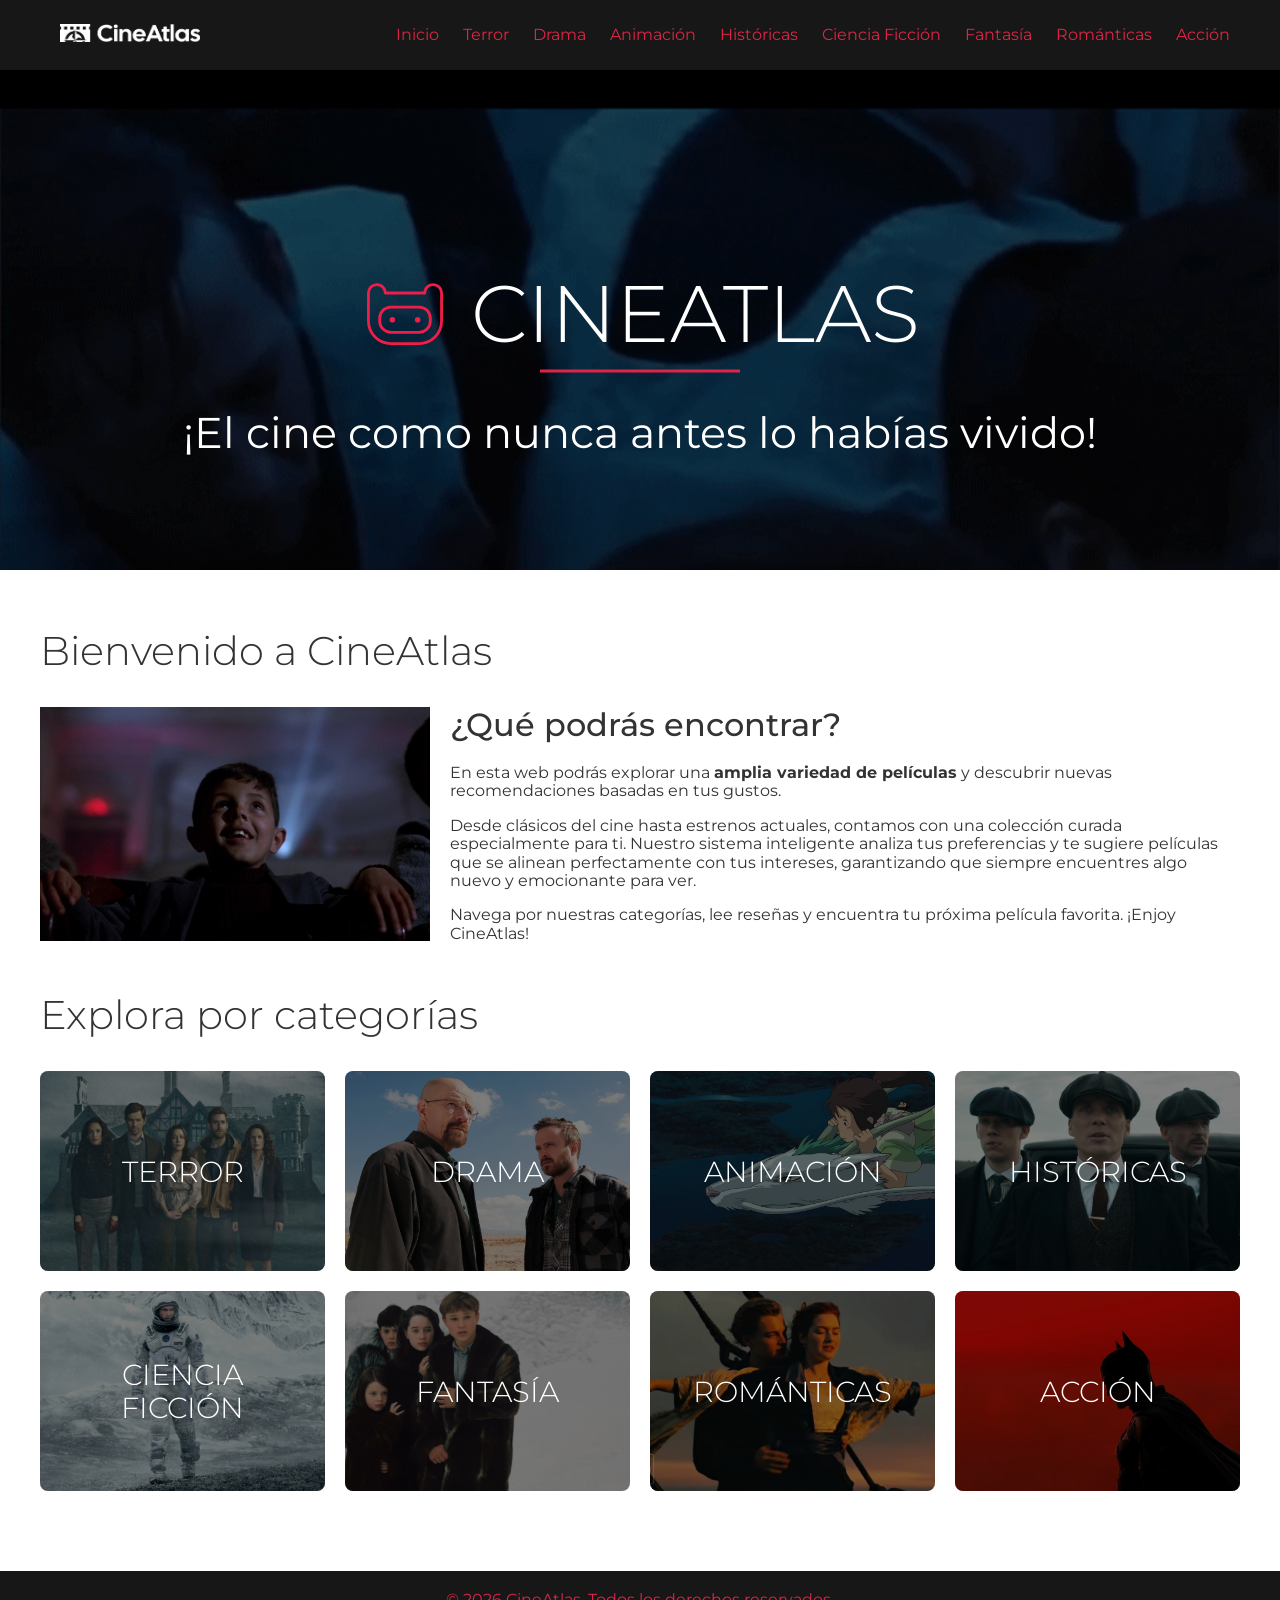
==== commit 68941949: "🚀perf:(🟢 App): prescindimos de video en pro de un gif" ====
--- a/index.html
+++ b/index.html
@@ -59,11 +59,11 @@
 
          <!--CONTENIDO PRINCIPAL DE LA PÁGINA-->
         <main id="home">
-            <!--Sección hero: vídeo de fondo con título y subtítulo encima-->
+            <!--Sección hero: imagen de fondo con título y subtítulo encima-->
             <section class="hero">
-                <!--Vídeo de fondo que se reproduce automáticamente, sin sonido y en bucle (mute&loop)-->
-                <video id="hero-video" src="./assets/video/hero_optimizado.mp4" autoplay muted loop></video>
-                <!--Texto superpuesto sobre el vídeo-->
+                <!--Imagen de fondo que se muestra como GIF animado-->
+                <img id="hero-video" src="./assets/video/hero_optimizado.gif" alt="Hero Video">
+                <!--Texto superpuesto sobre la imagen-->
                 <div class="hero-text">
                     <!--Icono de Finn decorativo en formato SVG acompañando al titulo con animación en el respectivo css-->
                     <h1 class="section-title"><img class="icon finn" src="./assets/icons/pages/home/finn.svg" alt="Finn Icon" /> CineAtlas</h1>
@@ -111,7 +111,7 @@
                             <h3>Animación</h3>
                         </a>
                         <a href="./pages/historicas.html" class="categoria_card"
-                            style="background-image: url('./assets/img/historicas/peaky blinders.jpg');">
+                            style="background-image: url('./assets/img/historicas/peaky_blinders.jpg');">
                             <h3>Históricas</h3>
                         </a>
                         <a href="./pages/cienciaficcion.html" class="categoria_card"
